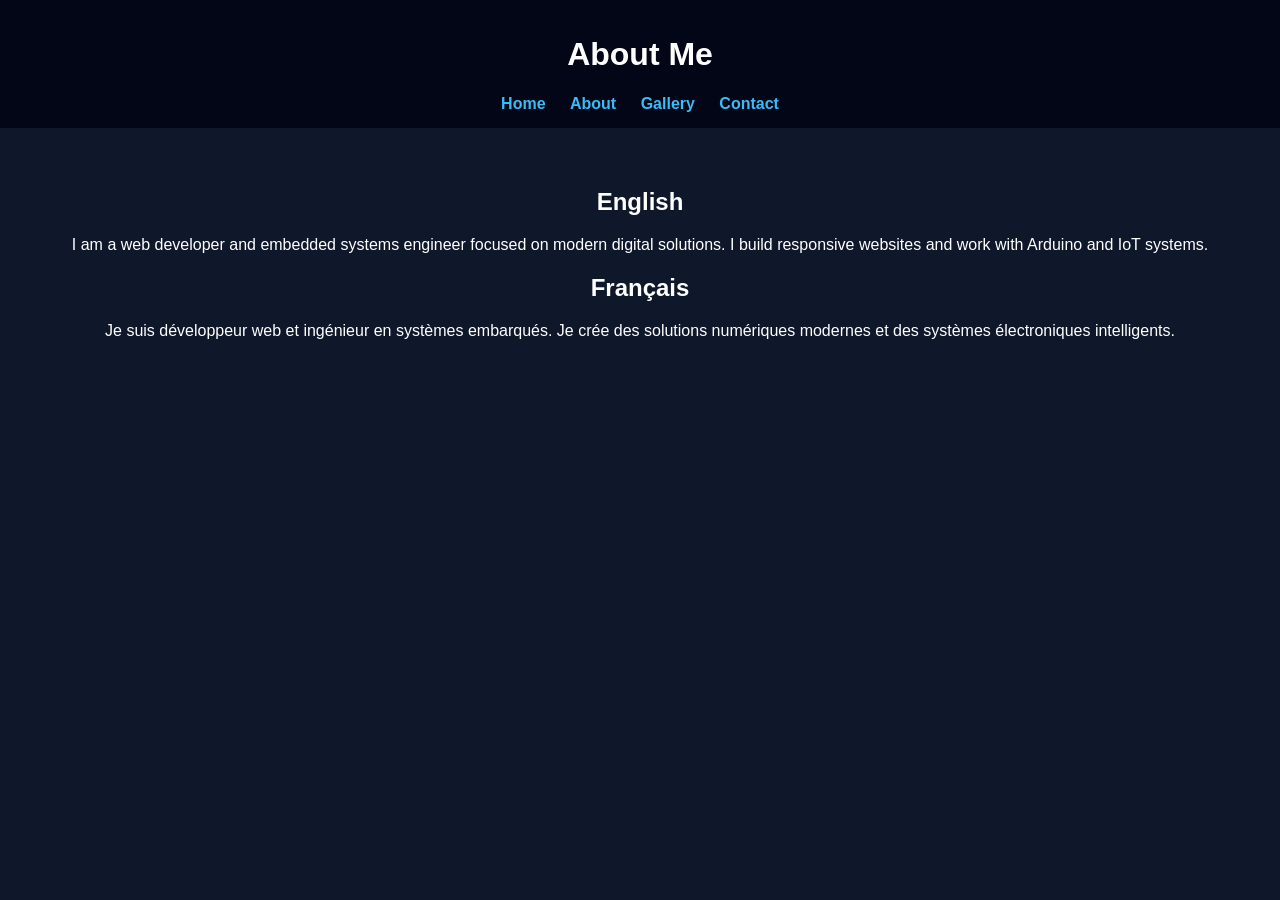
==== about.html @ 89a94e00 "Add about.html with personal information and navigation" ====
<!DOCTYPE html>
<html>
<head>
    <title>About</title>
    <link rel="stylesheet" href="style.css">
</head>
<body>

<header>
    <h1>About Me</h1>
    <nav>
        <a href="index.html">Home</a>
        <a href="about.html">About</a>
        <a href="gallery.html">Gallery</a>
        <a href="contact.html">Contact</a>
    </nav>
</header>

<div class="container">

    <h2>English</h2>
    <p>
        I am a web developer and embedded systems engineer focused on modern digital solutions.
        I build responsive websites and work with Arduino and IoT systems.
    </p>

    <h2>Français</h2>
    <p>
        Je suis développeur web et ingénieur en systèmes embarqués.
        Je crée des solutions numériques modernes et des systèmes électroniques intelligents.
    </p>

</div>

</body>
</html>
---- style.css ----
body {
    margin: 0;
    font-family: Arial, sans-serif;
    background: #0f172a;
    color: white;
}

header {
    background: #020617;
    padding: 15px;
    text-align: center;
}

nav a {
    color: #38bdf8;
    margin: 10px;
    text-decoration: none;
    font-weight: bold;
}

.container {
    padding: 40px;
    text-align: center;
}

.btn {
    display: inline-block;
    padding: 12px 18px;
    margin: 10px;
    background: #38bdf8;
    color: black;
    border-radius: 8px;
    text-decoration: none;
    font-weight: bold;
}

.gallery {
    display: grid;
    grid-template-columns: repeat(auto-fit, minmax(200px, 1fr));
    gap: 15px;
    padding: 20px;
}

.gallery img {
    width: 100%;
    border-radius: 10px;
}
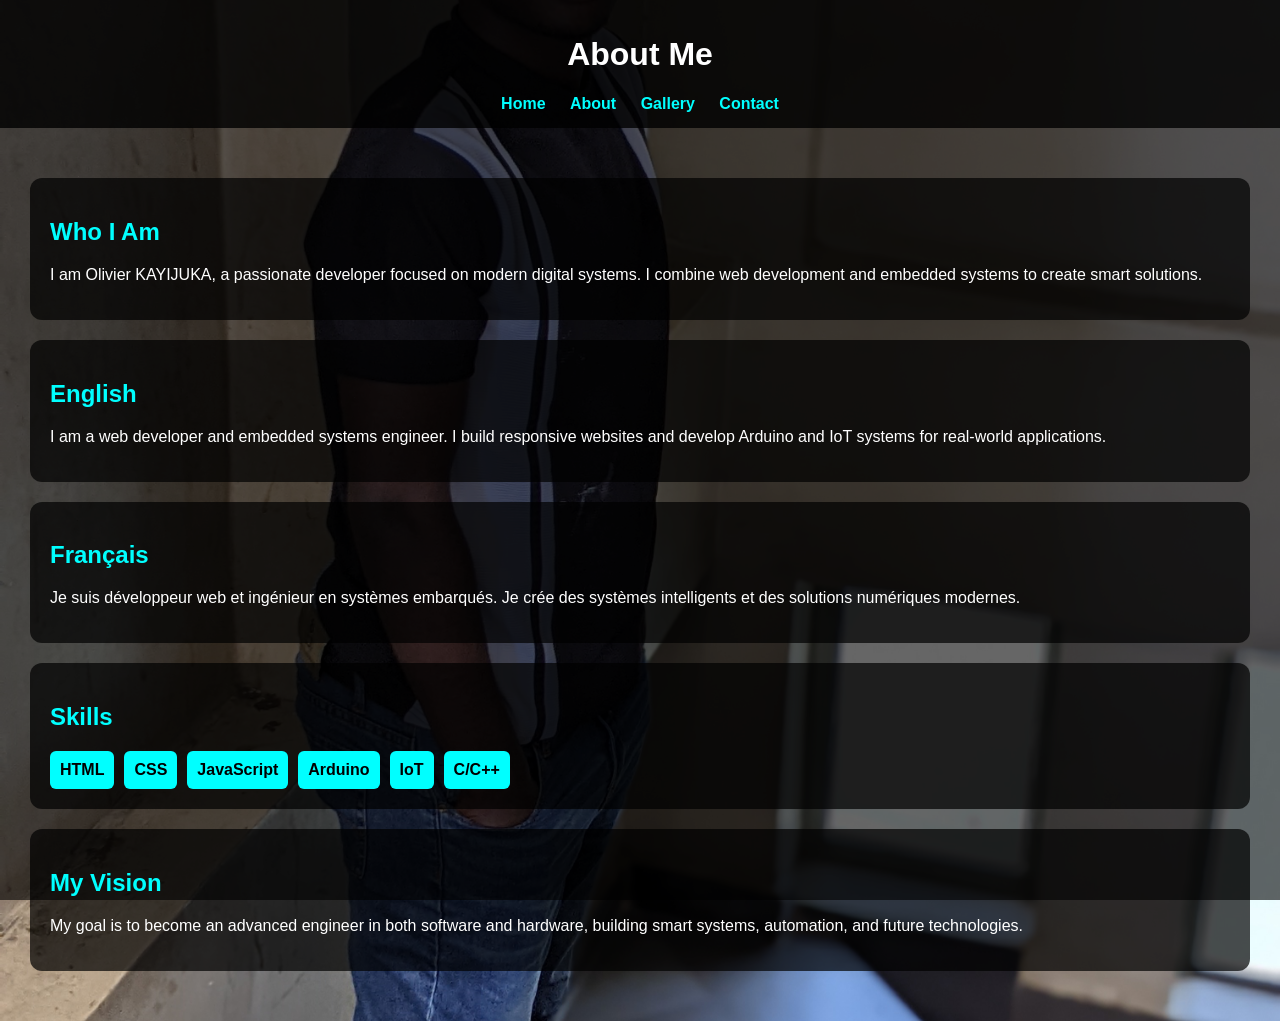
==== commit 541339c4: "Update about.html" ====
--- a/about.html
+++ b/about.html
@@ -1,9 +1,124 @@
 <!DOCTYPE html>
 <html>
 <head>
-    <title>About</title>
-    <link rel="stylesheet" href="style.css">
+    <title>About - Olivier Portfolio</title>
+
+    <style>
+        body {
+            margin: 0;
+            font-family: Arial, sans-serif;
+            background: url('1.jpg') no-repeat center center/cover;
+            color: white;
+            overflow-x: hidden;
+        }
+
+        /* DARK OVERLAY */
+        body::before {
+            content: "";
+            position: fixed;
+            top: 0;
+            left: 0;
+            width: 100%;
+            height: 100%;
+            background: rgba(0,0,0,0.6);
+            z-index: -1;
+        }
+
+        header {
+            background: rgba(0,0,0,0.8);
+            padding: 15px;
+            text-align: center;
+            animation: fadeDown 1s ease;
+        }
+
+        nav a {
+            margin: 10px;
+            text-decoration: none;
+            color: #00ffff;
+            font-weight: bold;
+            transition: 0.3s;
+        }
+
+        nav a:hover {
+            color: white;
+            text-shadow: 0 0 10px #00ffff;
+        }
+
+        .container {
+            padding: 30px;
+        }
+
+        /* BOX STYLE */
+        .box {
+            background: rgba(0,0,0,0.7);
+            padding: 20px;
+            margin: 20px 0;
+            border-radius: 12px;
+            transition: 0.4s;
+            transform: translateY(40px);
+            opacity: 0;
+            animation: fadeUp 1s forwards;
+        }
+
+        /* STAGGER ANIMATION */
+        .box:nth-child(1) { animation-delay: 0.3s; }
+        .box:nth-child(2) { animation-delay: 0.5s; }
+        .box:nth-child(3) { animation-delay: 0.7s; }
+        .box:nth-child(4) { animation-delay: 0.9s; }
+        .box:nth-child(5) { animation-delay: 1.1s; }
+
+        /* HOVER EFFECT */
+        .box:hover {
+            transform: translateY(-10px) scale(1.02);
+            box-shadow: 0 0 20px #00ffff;
+        }
+
+        h2 {
+            color: #00ffff;
+        }
+
+        /* SKILLS */
+        .skills {
+            display: flex;
+            flex-wrap: wrap;
+            gap: 10px;
+        }
+
+        .skill {
+            background: #00ffff;
+            color: black;
+            padding: 10px;
+            border-radius: 6px;
+            font-weight: bold;
+            transition: 0.3s;
+        }
+
+        .skill:hover {
+            transform: scale(1.2);
+            box-shadow: 0 0 10px white;
+        }
+
+        /* ANIMATIONS */
+        @keyframes fadeUp {
+            to {
+                transform: translateY(0);
+                opacity: 1;
+            }
+        }
+
+        @keyframes fadeDown {
+            from {
+                transform: translateY(-50px);
+                opacity: 0;
+            }
+            to {
+                transform: translateY(0);
+                opacity: 1;
+            }
+        }
+    </style>
 </head>
+
 <body>
 
 <header>
@@ -18,17 +133,49 @@
 
 <div class="container">
 
-    <h2>English</h2>
-    <p>
-        I am a web developer and embedded systems engineer focused on modern digital solutions.
-        I build responsive websites and work with Arduino and IoT systems.
-    </p>
+    <div class="box">
+        <h2>Who I Am</h2>
+        <p>
+            I am Olivier KAYIJUKA, a passionate developer focused on modern digital systems.
+            I combine web development and embedded systems to create smart solutions.
+        </p>
+    </div>
 
-    <h2>Français</h2>
-    <p>
-        Je suis développeur web et ingénieur en systèmes embarqués.
-        Je crée des solutions numériques modernes et des systèmes électroniques intelligents.
-    </p>
+    <div class="box">
+        <h2>English</h2>
+        <p>
+            I am a web developer and embedded systems engineer. I build responsive websites
+            and develop Arduino and IoT systems for real-world applications.
+        </p>
+    </div>
+
+    <div class="box">
+        <h2>Français</h2>
+        <p>
+            Je suis développeur web et ingénieur en systèmes embarqués.
+            Je crée des systèmes intelligents et des solutions numériques modernes.
+        </p>
+    </div>
+
+    <div class="box">
+        <h2>Skills</h2>
+        <div class="skills">
+            <div class="skill">HTML</div>
+            <div class="skill">CSS</div>
+            <div class="skill">JavaScript</div>
+            <div class="skill">Arduino</div>
+            <div class="skill">IoT</div>
+            <div class="skill">C/C++</div>
+        </div>
+    </div>
+
+    <div class="box">
+        <h2>My Vision</h2>
+        <p>
+            My goal is to become an advanced engineer in both software and hardware,
+            building smart systems, automation, and future technologies.
+        </p>
+    </div>
 
 </div>
 
